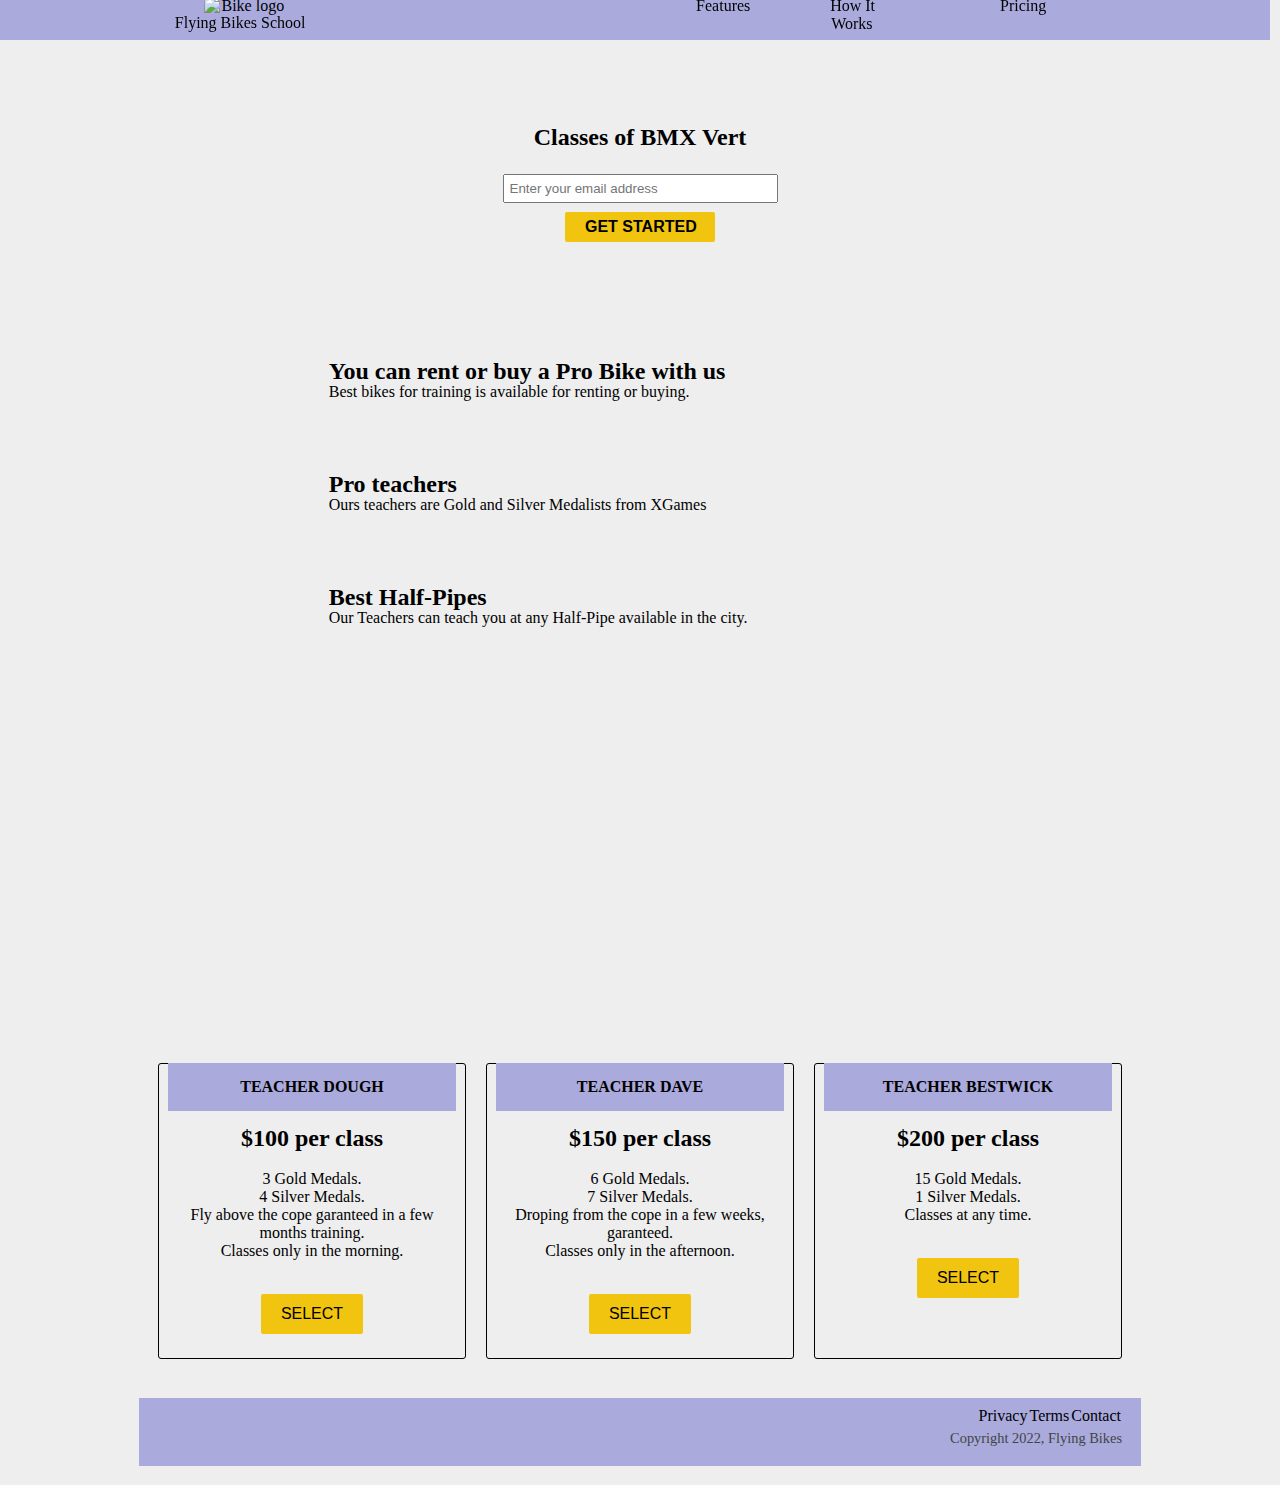
==== index.html @ 53e77389 "Create index.html" ====
<!DOCTYPE html>
<html>
  <head>
    <link rel="stylesheet" href="styles.css" />
    <link/>
  </head>
  <body>
    <div id="page-wrapper">
      <header id="header">
        <div class="logo">
          <img
            id="header-img"
            src="https://img.icons8.com/clouds/344/bicycle.png" alt="Bike logo"/> Flying Bikes School
            
        </div>
        <nav id="nav-bar">
          <ul>
            <li><a class="nav-link" href="#features">Features</a></li>
            <li><a class="nav-link" href="#how-it-works">How It Works</a></li>
            <li><a class="nav-link" href="#pricing">Pricing</a></li>
          </ul>
        </nav>
      </header>

      <div class="container"></div>

      <section id="classes">
        <h2>Classes of BMX Vert</h2>
        <form id="form" action="https://www.freecodecamp.com/email-submit">
          <input
            name="email"
            id="email"
            type="email"
            placeholder="Enter your email address"
            required
          />
          <input id="submit" type="submit" value="Get Started" class="btn" />
        </form>
      </section>

      <div class="container">
        <section id="features">
          <div class="grid">
            <div class="icon"><i class="rent or buy"></i></div>
            <div class="desc">
              <h2>You can rent or buy a Pro Bike with us</h2>
              <p>
                Best bikes for training is available for renting or buying.
              </p>
            </div>
          </div>
          <div class="grid">
            <div class="icon"><i class="Teachers"></i></div>
            <div class="desc">
              <h2>Pro teachers</h2>
              <p>
                Ours teachers are Gold and Silver Medalists from XGames
              </p>
            </div>
          </div>
          <div class="grid">
            <div class="icon">
              <i class="Best Places" aria-hidden="true"></i>
            </div>
            <div class="desc">
              <h2>Best Half-Pipes</h2>
              <p>
                Our Teachers can teach you at any Half-Pipe available in the city.
              </p>
            </div>
          </div>
        </section>
        <section id="how-it-works">
          <iframe id="video" width="560" height="315" src="https://www.youtube.com/embed/DqOQzKoVfkE" href="https://www.youtube.com/embed/DqOQzKoVfkE"   frameborder="0" allowfullscreen></iframe>
        </section>
        <section id="pricing">
          <div class="product" id="Dough">
            <div class="level">Teacher Dough</div>
            <h2>$100 per class</h2>
            <ol>
              <li>3 Gold Medals.</li>
              <li>4 Silver Medals.</li>
              <li>Fly above the cope garanteed in a few months training.</li>
              <li>Classes only in the morning.</li>
            </ol>
            <button class="btn">Select</button>
          </div>
          <div class="product" id="Dave">
            <div class="level">Teacher Dave</div>
            <h2>$150 per class</h2>
            <ol>
              <li>6 Gold Medals.</li>
              <li>7 Silver Medals.</li>
              <li>Droping from the cope in a few weeks, garanteed.</li>
              <li>Classes only in the afternoon.</li>
            </ol>
            <button class="btn">Select</button>
          </div>
          <div class="product" id="Bestwick">
            <div class="level">Teacher Bestwick</div>
            <h2>$200 per class</h2>
            <ol>
              <li></li>
              <li>15 Gold Medals.</li>
              <li>1 Silver Medals.</li>
              <li>Classes at any time.</li>
            </ol>
            <button class="btn">Select</button>
          </div>
        </section>
        <footer>
          <ul>
            <li><a href="#">Privacy</a></li>
            <li><a href="#">Terms</a></li>
            <li><a href="#">Contact</a></li>
          </ul>
          <span>Copyright 2022, Flying Bikes</span>
        </footer>
      </div>
    </div>
  </body>
</html>
---- styles.css ----
/** global element styling **/
* {
    margin: -10px;
    padding: 9px;
    box-sizing: border-box;
  }

body {
  background-color: #eee;
  font-family: 'Goudy Bookletter 1911', cursive;
}
#page-wrapper {
  position: relative;
}
h2 {
  margin-top: 40px;
  
}

li {
  list-style: none;
}

a {
  color: #000;
  text-decoration: none;
}

/** global classes styling **/

.container {
  max-width: 1000px;
  width: 100%;
  margin: 0 auto;
}

.btn {
  padding: 0 20px;
  height: 40px;
  font-size: 1em;
  font-weight: 900;
  text-transform: uppercase;
  border: 3px black solid;
  border-radius: 2px;
  background: transparent;
  cursor: pointer;
}

.grid {
  display: flex;
}

header {
  position: fixed;
  width: 100%;
  top: 0;
  left: 0;
  min-height: auto;
  min-width: auto;
  display: flex;
  justify-content: space-around;
  align-items: center;
  background-color: #aad;
}
.logo > img {
  width: 100%;
  height: 100%;
  max-width: 100px;
  display: flex;
  justify-content: center;
  align-items: center;
  text-align: center;
  margin-left: 20px;
}

@media (max-width: 100px) {
  .logo > img {
    margin: 0 auto;
  }
}

nav {
  font-weight: 400;
}

@media (max-width: 650px) {
  nav {
    /** had to change position, width, top and left to fix nav position**/
    position: fixed;
    width: 100%;
    top: 0;
    left: 0;
    margin-top: 10px;
    width: 100%;
    display: flex;
    flex-direction: column;
    align-items: center;
    text-align: center;
    padding: 0 50px;
  }
  nav li {
    padding-bottom: 5px;
  }
}

nav > ul {
  width: 35vw;
  display: flex;
  flex-direction: row;
  justify-content: space-around;
}

@media (max-width: 650px) {
  nav > ul {
    flex-direction: column;
  }
}

#classes {
  display: flex;
  flex-direction: column;
  align-items: center;
  justify-content: center;
  text-align: center;
  height: 200px;
  margin-top: 50px;
}

#classes > h2 {
  margin-bottom: 20px;
  word-wrap: break-word;
}

#classes input[type='email'] {
  max-width: 275px;
  width: 100%;
  padding: 5px;
}

#classes input[type='submit'] {
  max-width: 150px;
  width: 100%;
  height: 30px;
  margin: 15px 0;
  border: 0;
  background-color: #f1c40f;
}

#classes input[type='submit']:hover {
  background-color: orange;
  transition: background-color 1s;
}

@media (max-width: 650px) {
  #classes {
    margin-top: 120px;
  }
}

#features {
  margin-top: 30px;
}

#features .icon {
  display: flex;
  align-items: center;
  justify-content: center;
  height: 125px;
  width: 20vw;
  color: darkorange;
}

@media (max-width: 550px) {
  #features .icon {
    display: none;
  }
}

#features .desc {
  display: flex;
  flex-direction: column;
  justify-content: center;
  height: 125px;
  width: 80vw;
  padding: 5px;
}

@media (max-width: 550px) {
  #features .desc {
    width: 100%;
    text-align: center;
    padding: 0;
    height: 150px;
  }
}

@media (max-width: 650px) {
  #features {
    margin-top: 0;
  }
}

#how-it-works {
  margin-top: 50px;
  display: flex;
  justify-content: center;
}

#how-it-works > iframe {
  max-width: 560px;
  width: 100%;
}

#pricing {
  margin-top: 60px;
  display: flex;
  flex-direction: row;
  justify-content: center;
}

.product {
  display: flex;
  flex-direction: column;
  align-items: center;
  text-align: center;
  width: calc(100% / 3);
  margin: 10px;
  border: 1px solid #000;
  border-radius: 3px;
}

.product > .level {
  background-color: #aad;
  color: black;
  padding: 15px 0;
  width: 100%;
  text-transform: uppercase;
  font-weight: 700;
}

.product > h2 {
  margin-top: 15px;
}

.product > ol {
  margin: 15px 0;
}

.product > ol > li {
  padding: 5px 0;
}

.product > button {
  border: 0;
  margin: 15px 0;
  background-color: #f1c40f;
  font-weight: 400;
}

.product > button:hover {
  background-color: orange;
  transition: background-color 1s;
}

@media (max-width: 800px) {
  #pricing {
    flex-direction: column;
  }
  .product {
    max-width: 300px;
    width: 100%;
    margin: 0 auto;
    margin-bottom: 10px;
  }
}

footer {
  margin-top: 30px;
  background-color: #aad;
  padding: 20px;
}

footer > ul {
  display: flex;
  justify-content: flex-end;
}

footer > ul > li {
  padding: 0 12px;
}

footer > span {
  margin-top: 5px;
  display: flex;
  justify-content: flex-end;
  font-size: 0.9em;
  color: #444;
}
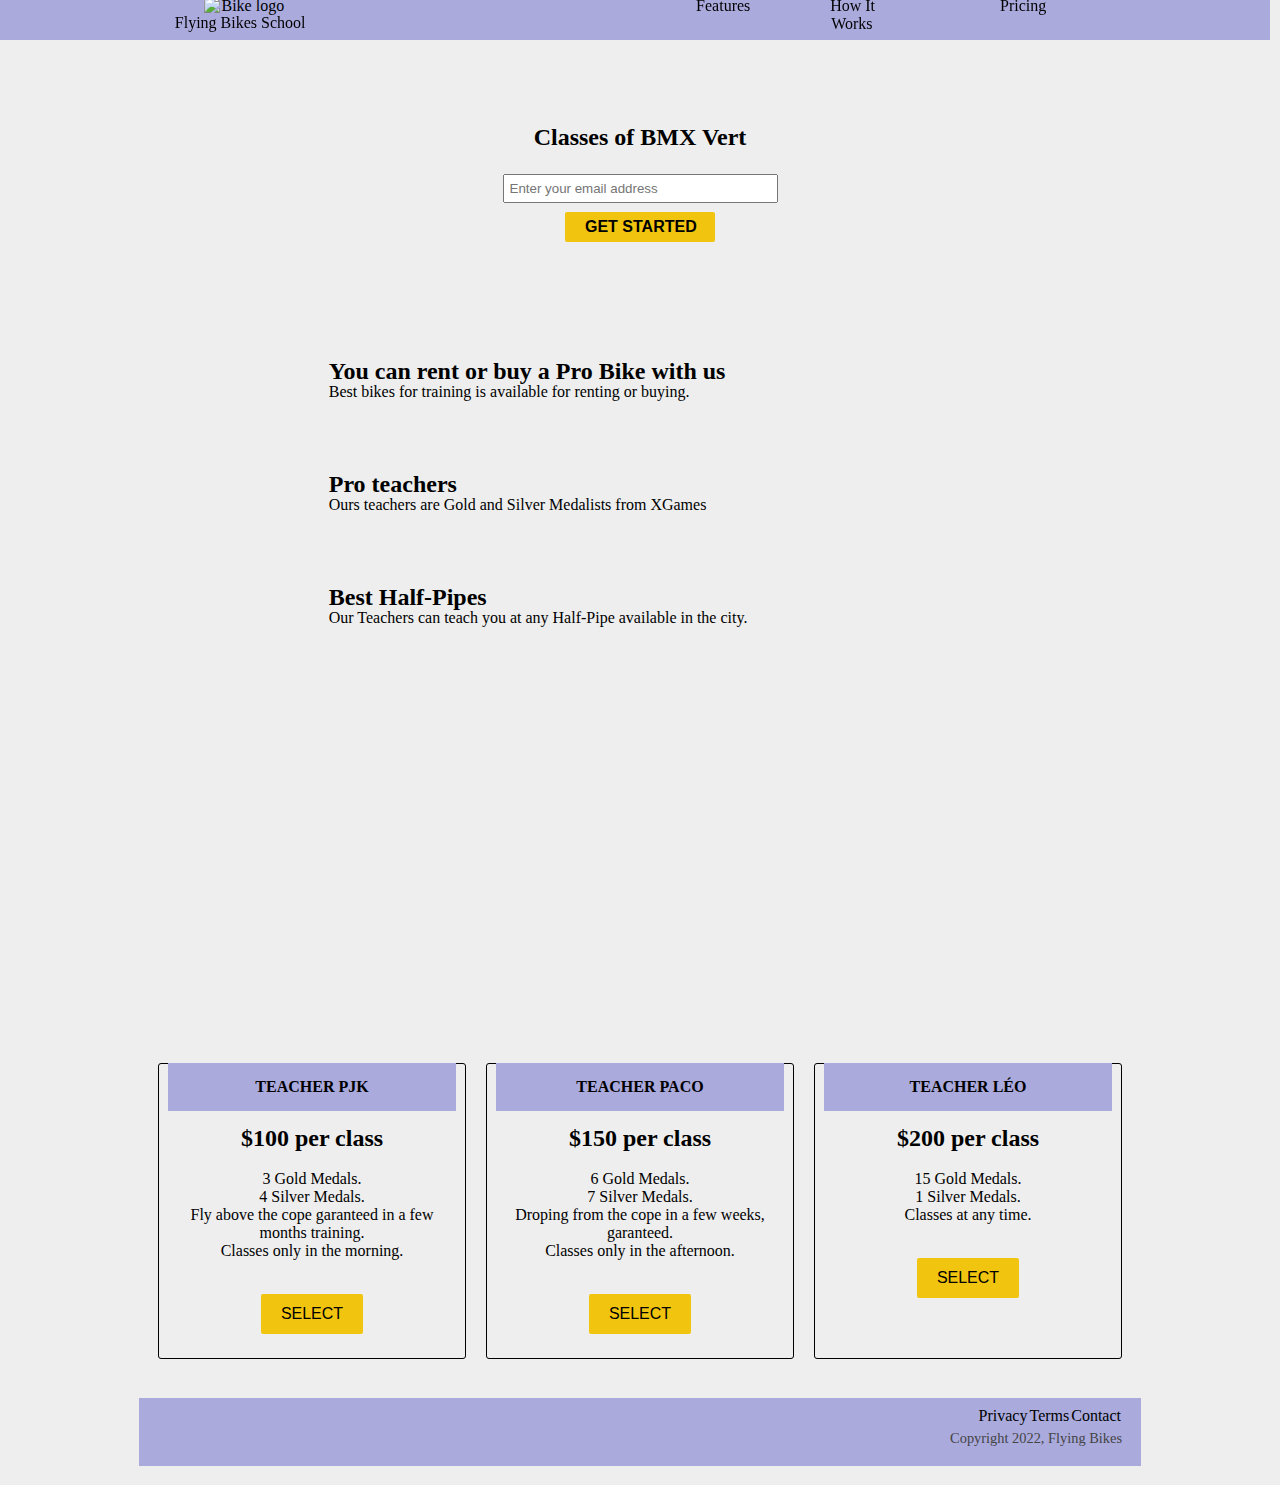
==== commit 1b17ccf5: "Update index.html" ====
--- a/index.html
+++ b/index.html
@@ -75,7 +75,7 @@
         </section>
         <section id="pricing">
           <div class="product" id="Dough">
-            <div class="level">Teacher Dough</div>
+            <div class="level">Teacher PJK</div>
             <h2>$100 per class</h2>
             <ol>
               <li>3 Gold Medals.</li>
@@ -86,7 +86,7 @@
             <button class="btn">Select</button>
           </div>
           <div class="product" id="Dave">
-            <div class="level">Teacher Dave</div>
+            <div class="level">Teacher Paco</div>
             <h2>$150 per class</h2>
             <ol>
               <li>6 Gold Medals.</li>
@@ -97,7 +97,7 @@
             <button class="btn">Select</button>
           </div>
           <div class="product" id="Bestwick">
-            <div class="level">Teacher Bestwick</div>
+            <div class="level">Teacher Léo</div>
             <h2>$200 per class</h2>
             <ol>
               <li></li>
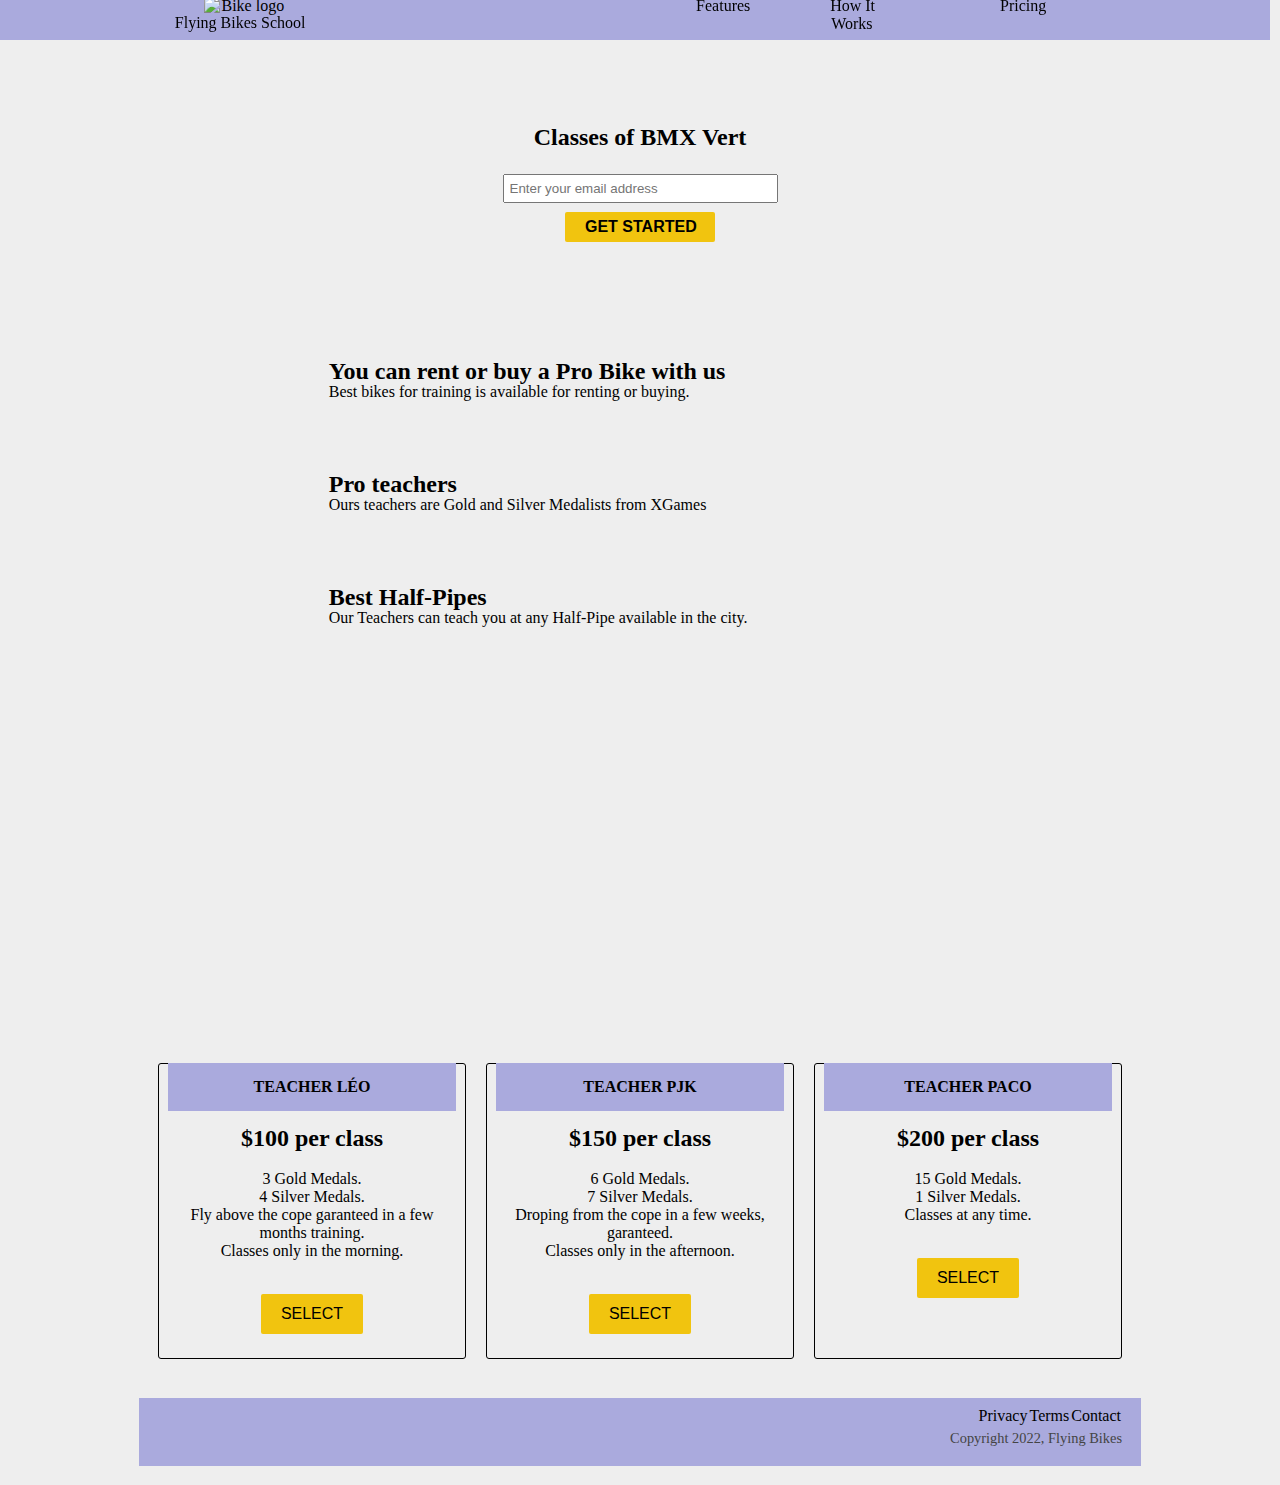
==== commit 37e00dd2: "Update index.html" ====
--- a/index.html
+++ b/index.html
@@ -75,7 +75,7 @@
         </section>
         <section id="pricing">
           <div class="product" id="Dough">
-            <div class="level">Teacher PJK</div>
+            <div class="level">Teacher Léo</div>
             <h2>$100 per class</h2>
             <ol>
               <li>3 Gold Medals.</li>
@@ -86,7 +86,7 @@
             <button class="btn">Select</button>
           </div>
           <div class="product" id="Dave">
-            <div class="level">Teacher Paco</div>
+            <div class="level">Teacher PJK</div>
             <h2>$150 per class</h2>
             <ol>
               <li>6 Gold Medals.</li>
@@ -97,7 +97,7 @@
             <button class="btn">Select</button>
           </div>
           <div class="product" id="Bestwick">
-            <div class="level">Teacher Léo</div>
+            <div class="level">Teacher Paco</div>
             <h2>$200 per class</h2>
             <ol>
               <li></li>
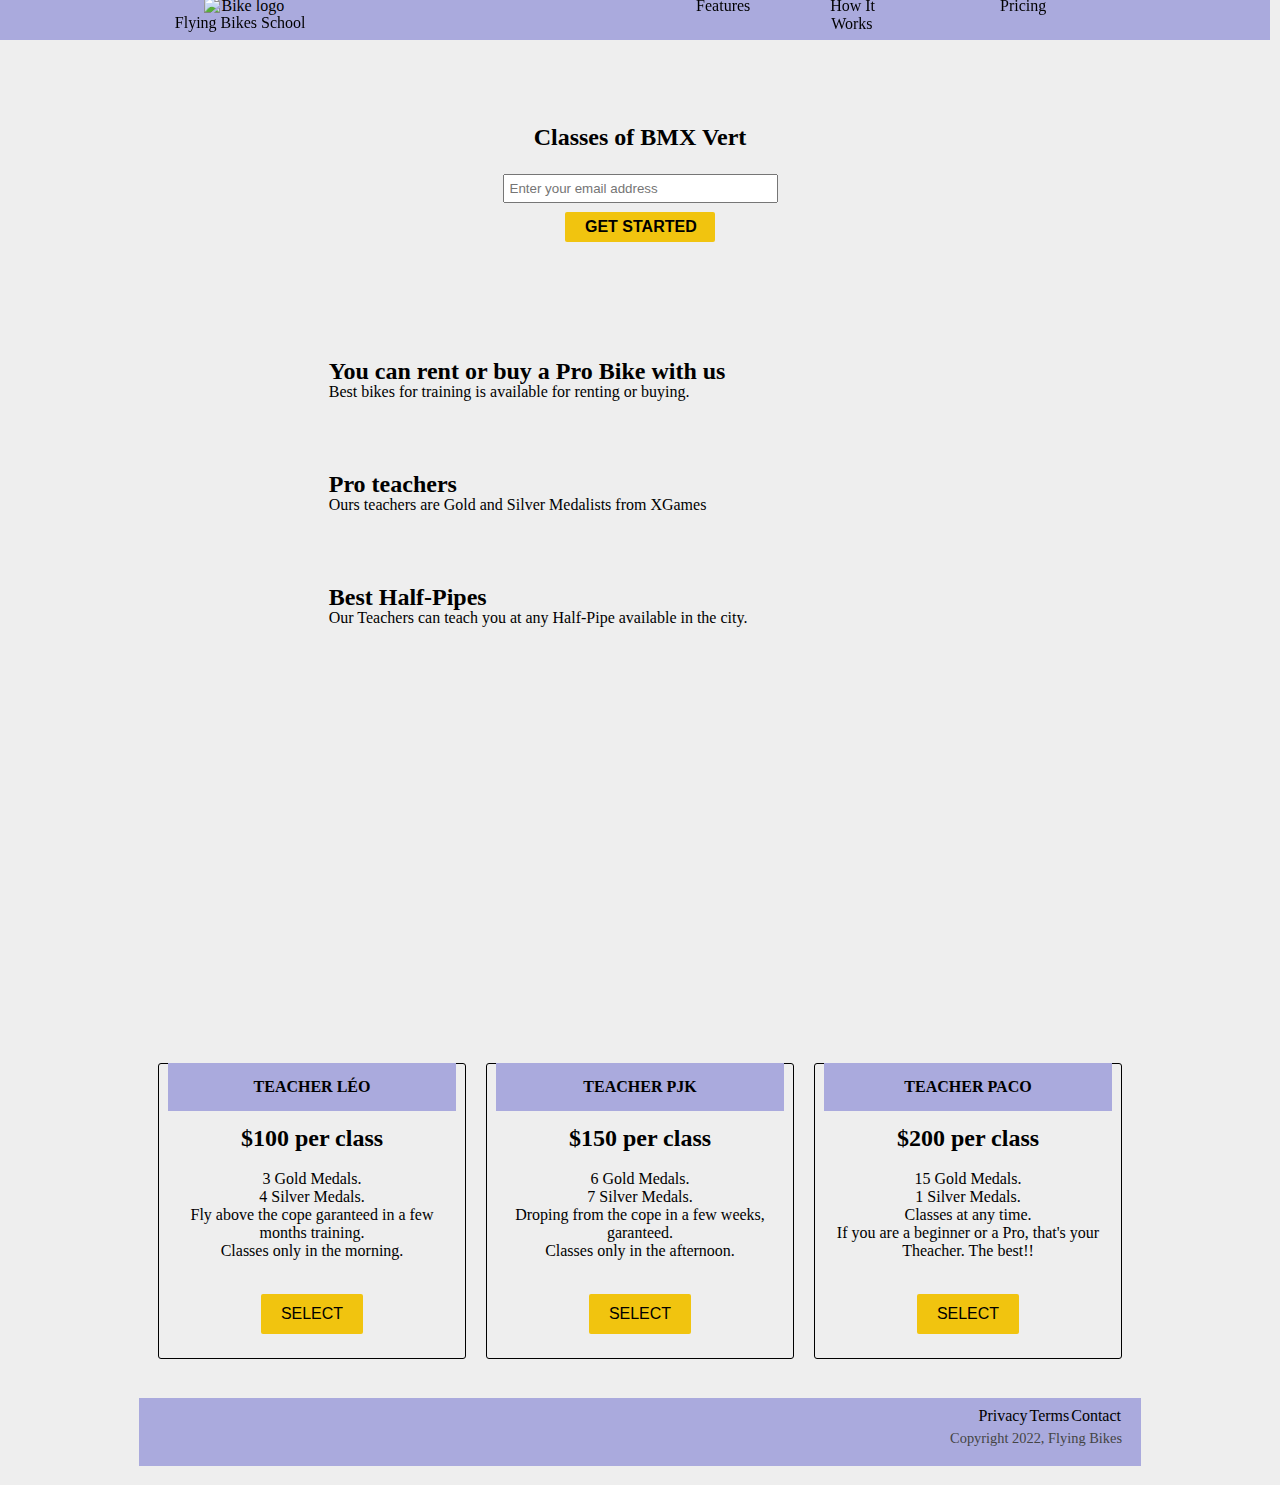
==== commit 9151a2a6: "Update index.html" ====
--- a/index.html
+++ b/index.html
@@ -104,6 +104,7 @@
               <li>15 Gold Medals.</li>
               <li>1 Silver Medals.</li>
               <li>Classes at any time.</li>
+              <li>If you are a beginner or a Pro, that's your Theacher. The best!!</li>
             </ol>
             <button class="btn">Select</button>
           </div>
